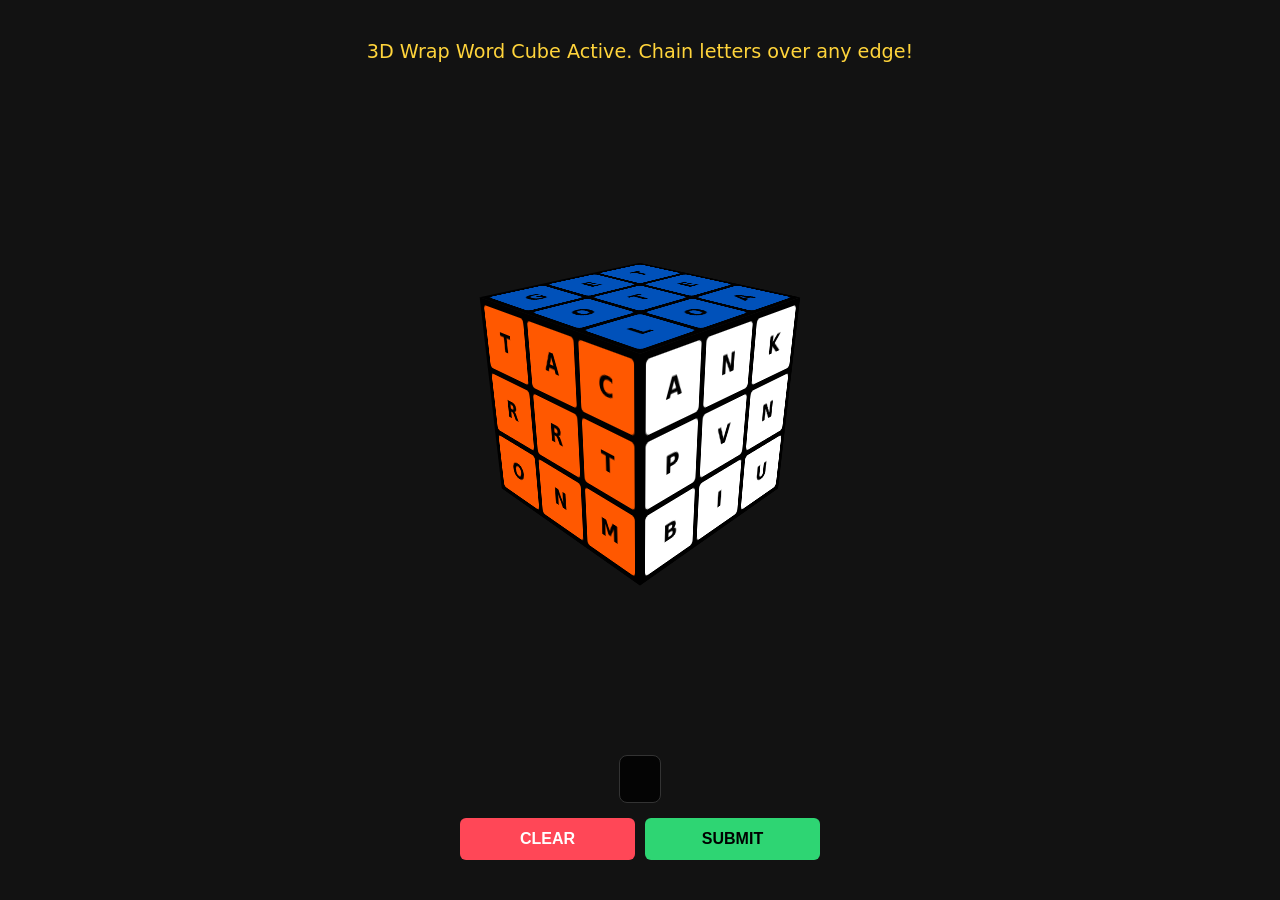
==== page/cubex.html @ f9347705 "Add 3D Word Cube HTML structure and styles" ====
<!DOCTYPE html>
<html lang="en">
<head>
    <meta charset="UTF-8">
    <meta name="viewport" content="width=device-width, initial-scale=1.0">
    <title>3D Word Cube - Wordle Style</title>
    <style>
        * {
            box-sizing: border-box;
            margin: 0;
            padding: 0;
        }

        body {
            background-color: #121212;
            display: flex;
            flex-direction: column;
            justify-content: center;
            align-items: center;
            height: 100vh;
            overflow: hidden;
            user-select: none;
            font-family: system-ui, -apple-system, sans-serif;
            color: white;
        }

        .ui-container {
            position: absolute;
            bottom: 40px;
            display: flex;
            flex-direction: column;
            align-items: center;
            gap: 15px;
            z-index: 10;
            width: 100%;
            max-width: 400px;
            padding: 0 20px;
        }

        .current-word {
            font-size: 2rem;
            font-weight: bold;
            letter-spacing: 2px;
            min-height: 48px;
            text-transform: uppercase;
            background: rgba(0, 0, 0, 0.8);
            padding: 5px 20px;
            border-radius: 8px;
            border: 1px solid #333;
            display: flex;
            align-items: center;
            justify-content: center;
        }

        .btn-group {
            display: flex;
            gap: 10px;
            width: 100%;
        }

        button {
            flex: 1;
            padding: 12px;
            font-size: 1rem;
            font-weight: bold;
            border: none;
            border-radius: 6px;
            cursor: pointer;
            text-transform: uppercase;
            transition: background 0.2s;
        }

        .btn-submit { background-color: #2ed573; color: black; }
        .btn-submit:hover { background-color: #26af5f; }
        .btn-clear { background-color: #ff4757; color: white; }
        .btn-clear:hover { background-color: #d63c4a; }

        .message {
            position: absolute;
            top: 40px;
            font-size: 1.2rem;
            font-weight: 500;
            min-height: 30px;
            color: #ffd43b;
            text-align: center;
            padding: 0 20px;
        }

        .scene {
            width: 210px;
            height: 210px;
            perspective: 600px;
            margin-bottom: 100px;
        }

        .cube {
            width: 100%;
            height: 100%;
            position: relative;
            transform-style: preserve-3d;
            transform: rotateX(-25deg) rotateY(45deg);
            transition: transform 0.05s ease-out;
        }

        .face {
            position: absolute;
            width: 210px;
            height: 210px;
            background: #000000;
            padding: 6px;
            display: grid;
            grid-template-columns: repeat(3, 1fr);
            grid-template-rows: repeat(3, 1fr);
            gap: 6px;
            backface-visibility: hidden;
        }

        .sticker {
            border-radius: 4px;
            display: flex;
            align-items: center;
            justify-content: center;
            font-size: 1.5rem;
            font-weight: bold;
            color: #000000;
            text-transform: uppercase;
            cursor: pointer;
            transition: transform 0.1s, opacity 0.3s;
        }

        .sticker.selected {
            transform: scale(0.9);
            border: 3px solid #ffffff;
            color: #ffffff !important;
            background-color: #333333 !important;
        }

        .sticker.cleared {
            opacity: 0;
            visibility: hidden;
            pointer-events: none;
        }

        /* 3D Transform Space positions matching standard fold coordinates */
        .front  { transform: rotateY(  0deg) translateZ(105px); }
        .back   { transform: rotateY(180deg) translateZ(105px); }
        .right  { transform: rotateY( 90deg) translateZ(105px); }
        .left   { transform: rotateY(-90deg) translateZ(105px); }
        .top    { transform: rotateX( 90deg) translateZ(105px); }
        .bottom { transform: rotateX(-90deg) translateZ(105px); }

        .color-white  { background-color: #ffffff; }
        .color-yellow { background-color: #ffd43b; }
        .color-green  { background-color: #009e60; }
        .color-blue   { background-color: #0051ba; }
        .color-red    { background-color: #b71234; }
        .color-orange { background-color: #ff5800; }
    </style>
</head>
<body>

    <div class="message" id="message">3D Wrap Word Cube Active. Chain letters over any edge!</div>

    <div class="scene">
        <div class="cube" id="cube">
            <div class="face front" data-face="front" data-color="color-white"></div>
            <div class="face back" data-face="back" data-color="color-yellow"></div>
            <div class="face right" data-face="right" data-color="color-red"></div>
            <div class="face left" data-face="left" data-color="color-orange"></div>
            <div class="face top" data-face="top" data-color="color-blue"></div>
            <div class="face bottom" data-face="bottom" data-color="color-green"></div>
        </div>
    </div>

    <div class="ui-container">
        <div class="current-word" id="current-word"></div>
        <div class="btn-group">
            <button class="btn-clear" onclick="clearSelection()">Clear</button>
            <button class="btn-submit" onclick="submitWord()">Submit</button>
        </div>
    </div>

    <script>
        const letters = "AAAAAAAAABBCCDDDDEEEEEEEEEEEEFFGGGHHIIIIIIIIIJKLLLLMMNNNNNNOOOOOOOOPPQRRRRRRSSSSSSTTTTTTUUUUVVWWXYYZ";
        let selectedStickers = [];

        // --- WORDLE-STYLE CLIENT EMBEDDED DICTIONARY ---
        // Expand this comma-separated string directly to include up to 150,000 words.
        const rawDictionary = "PIT,CUBE,WORD,PLAY,GAME,RUBIK,WEB,STACK,AMPLITUDE,ALGORITHM,BACKEND,DEVELOPER,ELASTIC,FRAMEWORK,FUNCTION,GRID,INDEX,JAVASCRIPT,KIBANA,LOGSTASH,MATRIX,NODE,OBJECT,PIPELINE,QUERY,REACT,TRANSFORM,VARIABLE,DICTIONARY,ARCHITECTURE,CONNECTIVITY";
        const wordSet = new Set(rawDictionary.split(','));

        // --- 3D ADJACENCY MAP (THE RUBIK HINGE MATH) ---
        // Maps the boundary rows/columns of each face to their neighbor coordinates
        const faceAdjacency = {
            front: {
                top:    { face: 'top',    indices: [6, 7, 8] }, // Bottom row of top
                bottom: { face: 'bottom', indices: [0, 1, 2] }, // Top row of bottom
                left:   { face: 'left',   indices: [2, 5, 8] }, // Right col of left
                right:  { face: 'right',  indices: [0, 3, 6] }  // Left col of right
            },
            back: {
                top:    { face: 'top',    indices: [2, 1, 0] },
                bottom: { face: 'bottom', indices: [8, 7, 6] },
                left:   { face: 'right',  indices: [2, 5, 8] },
                right:  { face: 'left',   indices: [0, 3, 6] }
            },
            right: {
                top:    { face: 'top',    indices: [8, 5, 2] },
                bottom: { face: 'bottom', indices: [2, 5, 8] },
                left:   { face: 'front',  indices: [2, 5, 8] },
                right:  { face: 'back',   indices: [0, 3, 6] }
            },
            left: {
                top:    { face: 'top',    indices: [0, 3, 6] },
                bottom: { face: 'bottom', indices: [6, 3, 0] },
                left:   { face: 'back',   indices: [2, 5, 8] },
                right:  { face: 'front',  indices: [0, 3, 6] }
            },
            top: {
                top:    { face: 'back',   indices: [2, 1, 0] },
                bottom: { face: 'front',  indices: [0, 1, 2] },
                left:   { face: 'left',   indices: [0, 1, 2] },
                right:  { face: 'right',  indices: [2, 1, 0] }
            },
            bottom: {
                top:    { face: 'front',  indices: [6, 7, 8] },
                bottom: { face: 'back',   indices: [6, 7, 8] },
                left:   { face: 'left',   indices: [6, 7, 8] },
                right:  { face: 'right',  indices: [6, 7, 8] }
            }
        };

        // Initialize Cube
        document.querySelectorAll('.face').forEach(face => {
            const baseColor = face.getAttribute('data-color');
            const faceName = face.getAttribute('data-face');
            
            for (let i = 0; i < 9; i++) {
                const sticker = document.createElement('div');
                sticker.classList.add('sticker', baseColor);
                sticker.textContent = letters[Math.floor(Math.random() * letters.length)];
                
                sticker.dataset.face = faceName;
                sticker.dataset.index = i;
                
                sticker.addEventListener('click', (e) => handleStickerClick(e, sticker));
                face.appendChild(sticker);
            }
        });

        // 3D Adjacency Engine Validation
        function isAdjacent3D(lastSticker, nextSticker) {
            const f1 = lastSticker.dataset.face;
            const idx1 = parseInt(lastSticker.dataset.index);
            const f2 = nextSticker.dataset.face;
            const idx2 = parseInt(nextSticker.dataset.index);

            const r1 = Math.floor(idx1 / 3), c1 = idx1 % 3;
            const r2 = Math.floor(idx2 / 3), c2 = idx2 % 3;

            // Handle standard local face connectivity
            if (f1 === f2) {
                return Math.abs(r1 - r2) <= 1 && Math.abs(c1 - c2) <= 1;
            }

            // Check edge boundaries across 3D space
            const bounds = faceAdjacency[f1];
            let targetEdge = null;

            if (r1 === 0) targetEdge = bounds.top;
            if (r1 === 2) targetEdge = bounds.bottom;
            if (c1 === 0) targetEdge = bounds.left;
            if (c1 === 2) targetEdge = bounds.right;

            if (targetEdge && targetEdge.face === f2) {
                return targetEdge.indices.includes(idx2);
            }

            return false;
        }

        function handleStickerClick(e, sticker) {
            e.stopPropagation();
            if (sticker.classList.contains('cleared') || sticker.classList.contains('selected')) return;

            if (selectedStickers.length > 0) {
                const last = selectedStickers[selectedStickers.length - 1];
                if (!isAdjacent3D(last, sticker)) {
                    showMessage("Letters must be physically adjacent across the 3D grid!");
                    return;
                }
            }

            sticker.classList.add('selected');
            selectedStickers.push(sticker);
            updateWordDisplay();
        }

        function updateWordDisplay() {
            const word = selectedStickers.map(s => s.textContent).join('');
            document.getElementById('current-word').textContent = word;
        }

        function clearSelection() {
            selectedStickers.forEach(s => s.classList.remove('selected'));
            selectedStickers = [];
            updateWordDisplay();
        }

        function submitWord() {
            const currentWord = selectedStickers.map(s => s.textContent).join('');
            
            if (currentWord.length < 2 || currentWord.length > 12) {
                showMessage("Words must be between 2 and 12 letters long.");
                return;
            }

            if (wordSet.has(currentWord)) {
                showMessage(`Valid 3D Word: ${currentWord}!`, "#2ed573");
                selectedStickers.forEach(s => {
                    s.classList.remove('selected');
                    s.classList.add('cleared');
                });
                selectedStickers = [];
                updateWordDisplay();
            } else {
                showMessage(`"${currentWord}" not found in local dictionary.`, "#ff4757");
                clearSelection();
            }
        }

        function showMessage(txt, color = "#ffd43b") {
            const msgEl = document.getElementById('message');
            msgEl.textContent = txt;
            msgEl.style.color = color;
        }

        // Camera Drag Mechanics
        const cube = document.getElementById('cube');
        let isDragging = false;
        let previousMousePosition = { x: 0, y: 0 };
        let currentRotation = { x: -25, y: 45 };

        window.addEventListener('mousedown', (e) => {
            isDragging = true;
            previousMousePosition = { x: e.clientX, y: e.clientY };
        });

        window.addEventListener('mousemove', (e) => {
            if (!isDragging) return;
            const deltaMove = { x: e.clientX - previousMousePosition.x, y: e.clientY - previousMousePosition.y };
            currentRotation.y += deltaMove.x * 0.4;
            currentRotation.x -= deltaMove.y * 0.4;
            cube.style.transform = `rotateX(${currentRotation.x}deg) rotateY(${currentRotation.y}deg)`;
            previousMousePosition = { x: e.clientX, y: e.clientY };
        });

        window.addEventListener('mouseup', () => isDragging = false);
    </script>
</body>
</html>
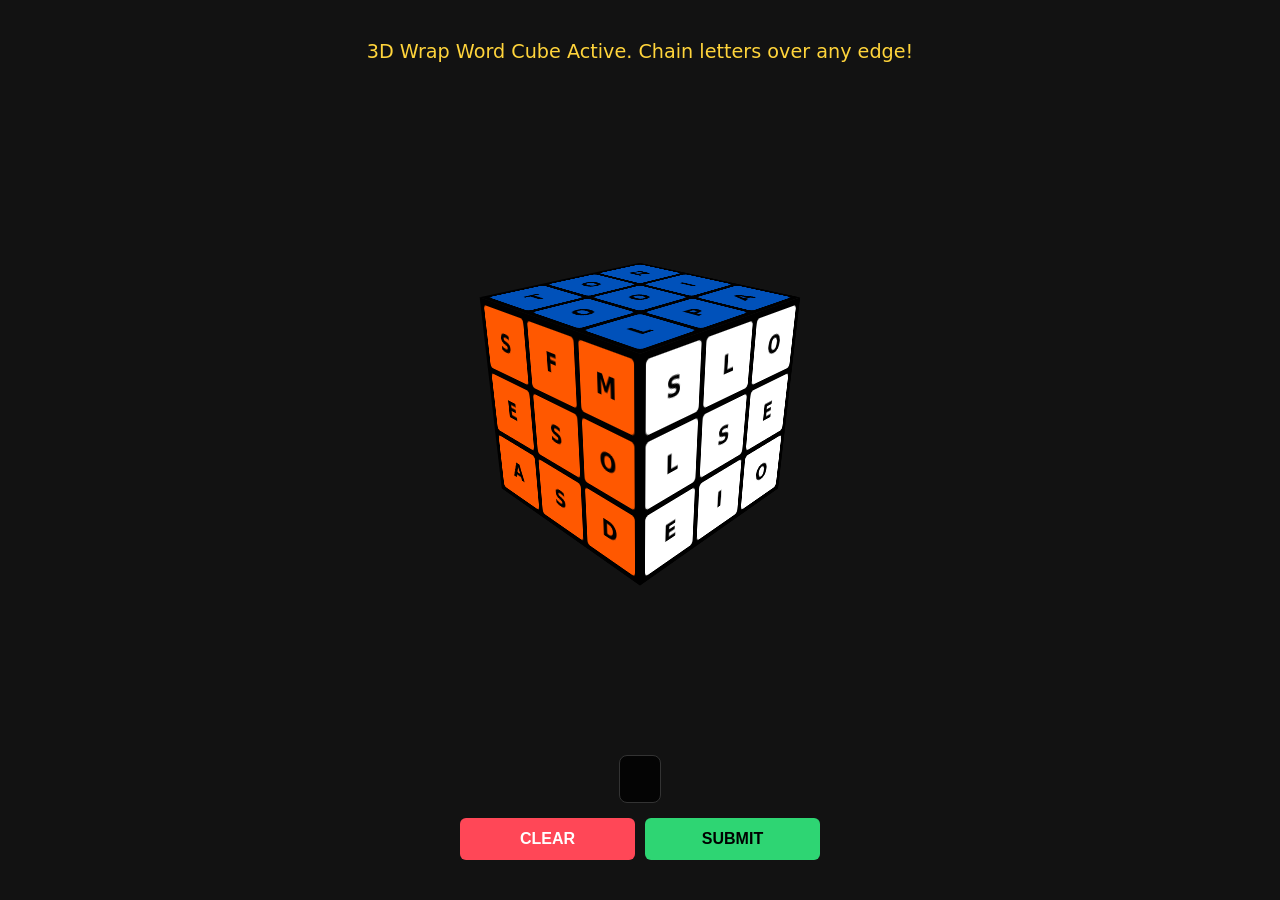
==== commit 98b4cb87: "Embed word dictionary from cubex_words.txt into game Add a build script that cleans, filters (2-12 l" ====
--- a/page/cubex.html
+++ b/page/cubex.html
@@ -180,14 +180,10 @@
         </div>
     </div>
 
+    <script src="cubex_dictionary.js"></script>
     <script>
         const letters = "AAAAAAAAABBCCDDDDEEEEEEEEEEEEFFGGGHHIIIIIIIIIJKLLLLMMNNNNNNOOOOOOOOPPQRRRRRRSSSSSSTTTTTTUUUUVVWWXYYZ";
         let selectedStickers = [];
-
-        // --- WORDLE-STYLE CLIENT EMBEDDED DICTIONARY ---
-        // Expand this comma-separated string directly to include up to 150,000 words.
-        const rawDictionary = "PIT,CUBE,WORD,PLAY,GAME,RUBIK,WEB,STACK,AMPLITUDE,ALGORITHM,BACKEND,DEVELOPER,ELASTIC,FRAMEWORK,FUNCTION,GRID,INDEX,JAVASCRIPT,KIBANA,LOGSTASH,MATRIX,NODE,OBJECT,PIPELINE,QUERY,REACT,TRANSFORM,VARIABLE,DICTIONARY,ARCHITECTURE,CONNECTIVITY";
-        const wordSet = new Set(rawDictionary.split(','));
 
         // --- 3D ADJACENCY MAP (THE RUBIK HINGE MATH) ---
         // Maps the boundary rows/columns of each face to their neighbor coordinates
@@ -315,7 +311,7 @@
                 return;
             }
 
-            if (wordSet.has(currentWord)) {
+            if (wordSet.has(currentWord.toUpperCase())) {
                 showMessage(`Valid 3D Word: ${currentWord}!`, "#2ed573");
                 selectedStickers.forEach(s => {
                     s.classList.remove('selected');
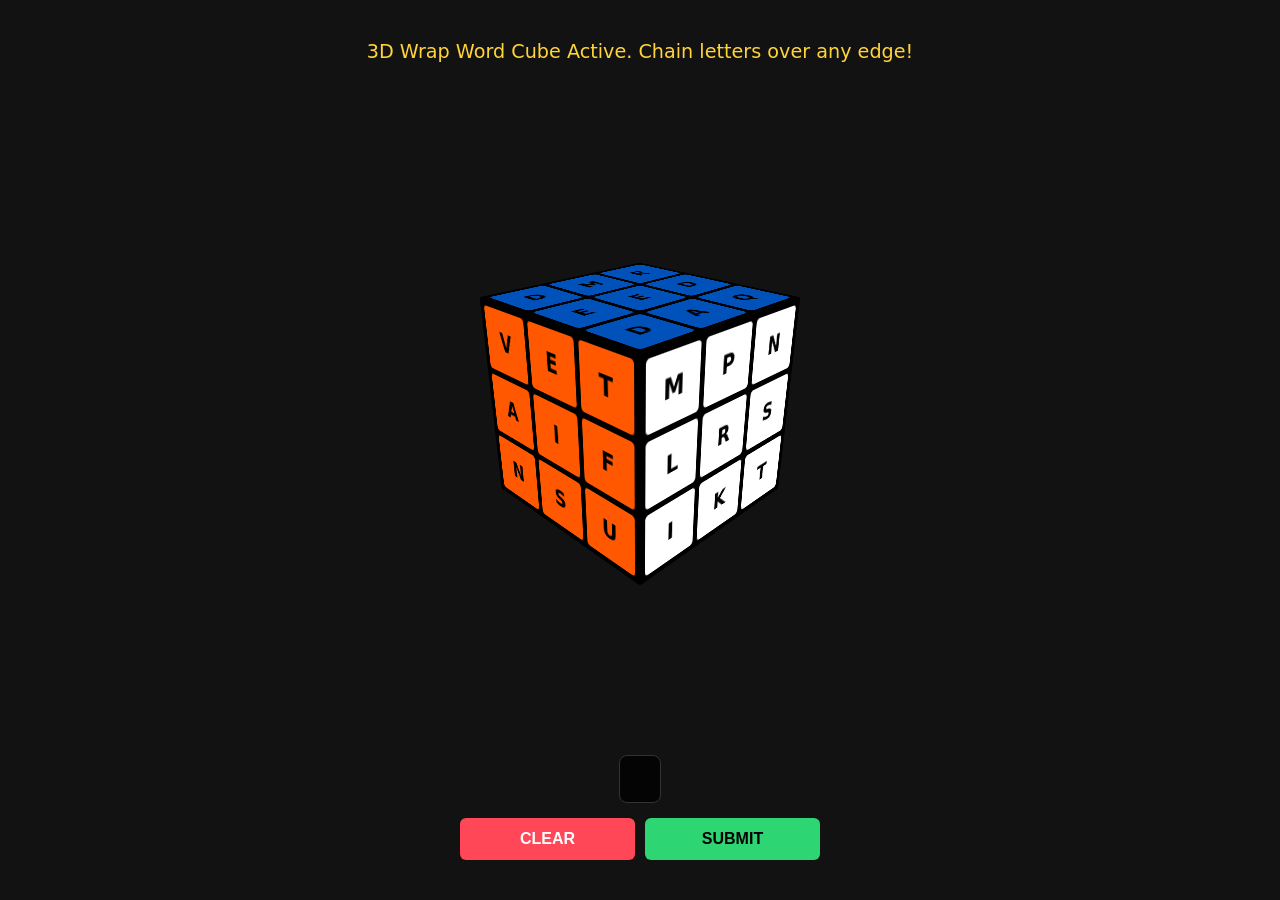
==== commit e866be0e: "Fix corner sticker 3D adjacency across cube edges Corner stickers sit on two boundaries at once, but" ====
--- a/page/cubex.html
+++ b/page/cubex.html
@@ -244,6 +244,16 @@
             }
         });
 
+        function getBoundaryEdges(face, row, col) {
+            const bounds = faceAdjacency[face];
+            const edges = [];
+            if (row === 0) edges.push(bounds.top);
+            if (row === 2) edges.push(bounds.bottom);
+            if (col === 0) edges.push(bounds.left);
+            if (col === 2) edges.push(bounds.right);
+            return edges;
+        }
+
         // 3D Adjacency Engine Validation
         function isAdjacent3D(lastSticker, nextSticker) {
             const f1 = lastSticker.dataset.face;
@@ -254,25 +264,12 @@
             const r1 = Math.floor(idx1 / 3), c1 = idx1 % 3;
             const r2 = Math.floor(idx2 / 3), c2 = idx2 % 3;
 
-            // Handle standard local face connectivity
             if (f1 === f2) {
                 return Math.abs(r1 - r2) <= 1 && Math.abs(c1 - c2) <= 1;
             }
 
-            // Check edge boundaries across 3D space
-            const bounds = faceAdjacency[f1];
-            let targetEdge = null;
-
-            if (r1 === 0) targetEdge = bounds.top;
-            if (r1 === 2) targetEdge = bounds.bottom;
-            if (c1 === 0) targetEdge = bounds.left;
-            if (c1 === 2) targetEdge = bounds.right;
-
-            if (targetEdge && targetEdge.face === f2) {
-                return targetEdge.indices.includes(idx2);
-            }
-
-            return false;
+            const edges = getBoundaryEdges(f1, r1, c1);
+            return edges.some(edge => edge.face === f2 && edge.indices.includes(idx2));
         }
 
         function handleStickerClick(e, sticker) {
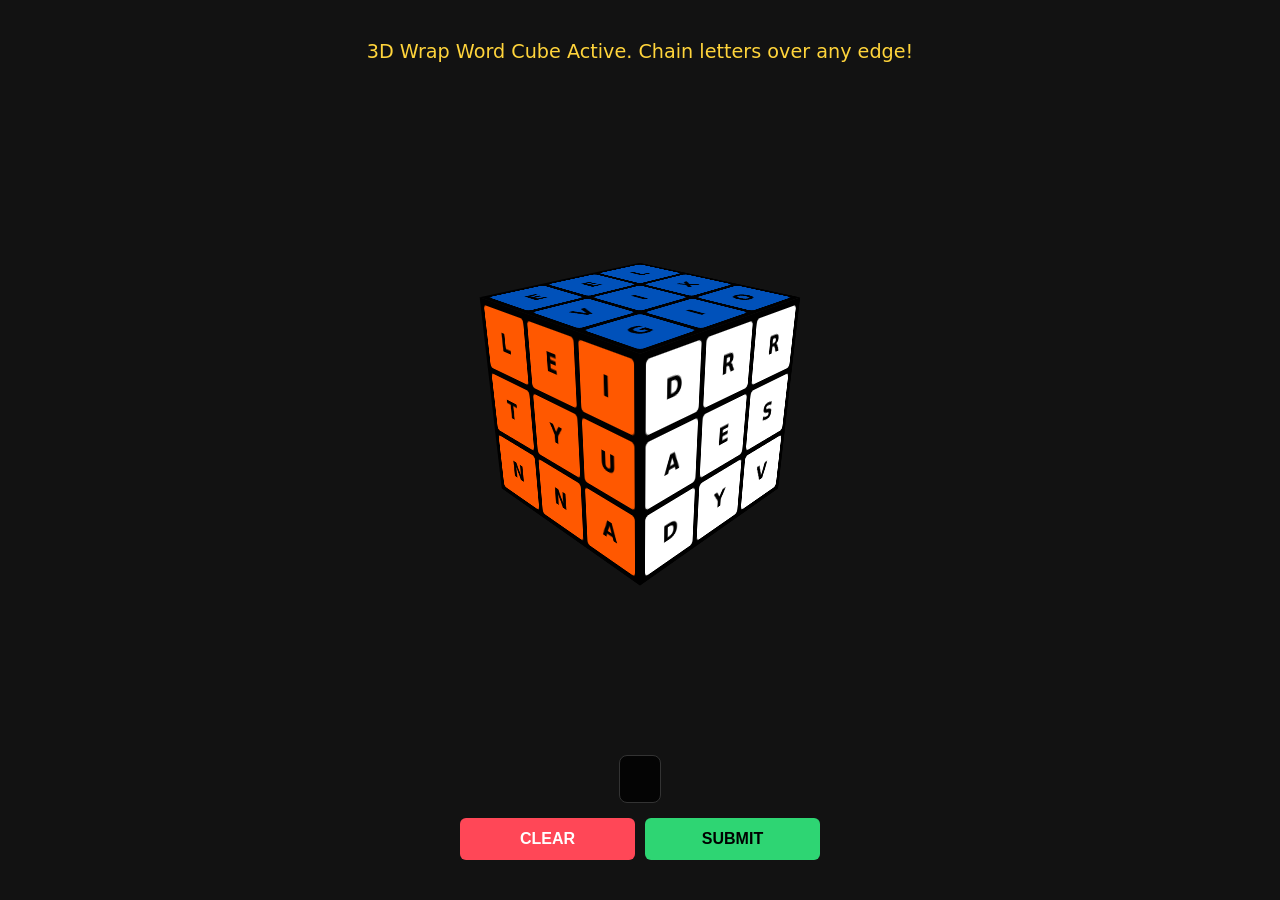
==== commit 350709c7: "Prevent drag release from selecting letters; allow chain truncation Suppress sticker clicks after ca" ====
--- a/page/cubex.html
+++ b/page/cubex.html
@@ -184,6 +184,7 @@
     <script>
         const letters = "AAAAAAAAABBCCDDDDEEEEEEEEEEEEFFGGGHHIIIIIIIIIJKLLLLMMNNNNNNOOOOOOOOPPQRRRRRRSSSSSSTTTTTTUUUUVVWWXYYZ";
         let selectedStickers = [];
+        let suppressClickAfterDrag = false;
 
         // --- 3D ADJACENCY MAP (THE RUBIK HINGE MATH) ---
         // Maps the boundary rows/columns of each face to their neighbor coordinates
@@ -274,7 +275,18 @@
 
         function handleStickerClick(e, sticker) {
             e.stopPropagation();
-            if (sticker.classList.contains('cleared') || sticker.classList.contains('selected')) return;
+            if (suppressClickAfterDrag) {
+                suppressClickAfterDrag = false;
+                return;
+            }
+            if (sticker.classList.contains('cleared')) return;
+
+            const selectedIndex = selectedStickers.indexOf(sticker);
+            if (selectedIndex !== -1) {
+                selectedStickers.splice(selectedIndex).forEach(s => s.classList.remove('selected'));
+                updateWordDisplay();
+                return;
+            }
 
             if (selectedStickers.length > 0) {
                 const last = selectedStickers[selectedStickers.length - 1];
@@ -331,24 +343,53 @@
         // Camera Drag Mechanics
         const cube = document.getElementById('cube');
         let isDragging = false;
-        let previousMousePosition = { x: 0, y: 0 };
+        let dragDistance = 0;
+        let previousPointer = { x: 0, y: 0 };
         let currentRotation = { x: -25, y: 45 };
-
-        window.addEventListener('mousedown', (e) => {
+        const DRAG_CLICK_THRESHOLD = 5;
+
+        function beginDrag(clientX, clientY) {
             isDragging = true;
-            previousMousePosition = { x: e.clientX, y: e.clientY };
-        });
-
-        window.addEventListener('mousemove', (e) => {
+            dragDistance = 0;
+            suppressClickAfterDrag = false;
+            previousPointer = { x: clientX, y: clientY };
+        }
+
+        function updateDrag(clientX, clientY) {
             if (!isDragging) return;
-            const deltaMove = { x: e.clientX - previousMousePosition.x, y: e.clientY - previousMousePosition.y };
+            const deltaMove = {
+                x: clientX - previousPointer.x,
+                y: clientY - previousPointer.y
+            };
+            dragDistance += Math.abs(deltaMove.x) + Math.abs(deltaMove.y);
+            if (dragDistance > DRAG_CLICK_THRESHOLD) {
+                suppressClickAfterDrag = true;
+            }
             currentRotation.y += deltaMove.x * 0.4;
             currentRotation.x -= deltaMove.y * 0.4;
             cube.style.transform = `rotateX(${currentRotation.x}deg) rotateY(${currentRotation.y}deg)`;
-            previousMousePosition = { x: e.clientX, y: e.clientY };
-        });
-
-        window.addEventListener('mouseup', () => isDragging = false);
+            previousPointer = { x: clientX, y: clientY };
+        }
+
+        function endDrag() {
+            isDragging = false;
+        }
+
+        window.addEventListener('mousedown', (e) => beginDrag(e.clientX, e.clientY));
+        window.addEventListener('mousemove', (e) => updateDrag(e.clientX, e.clientY));
+        window.addEventListener('mouseup', endDrag);
+
+        window.addEventListener('touchstart', (e) => {
+            if (e.touches.length !== 1) return;
+            beginDrag(e.touches[0].clientX, e.touches[0].clientY);
+        }, { passive: true });
+
+        window.addEventListener('touchmove', (e) => {
+            if (e.touches.length !== 1) return;
+            updateDrag(e.touches[0].clientX, e.touches[0].clientY);
+        }, { passive: true });
+
+        window.addEventListener('touchend', endDrag);
     </script>
 </body>
 </html>
